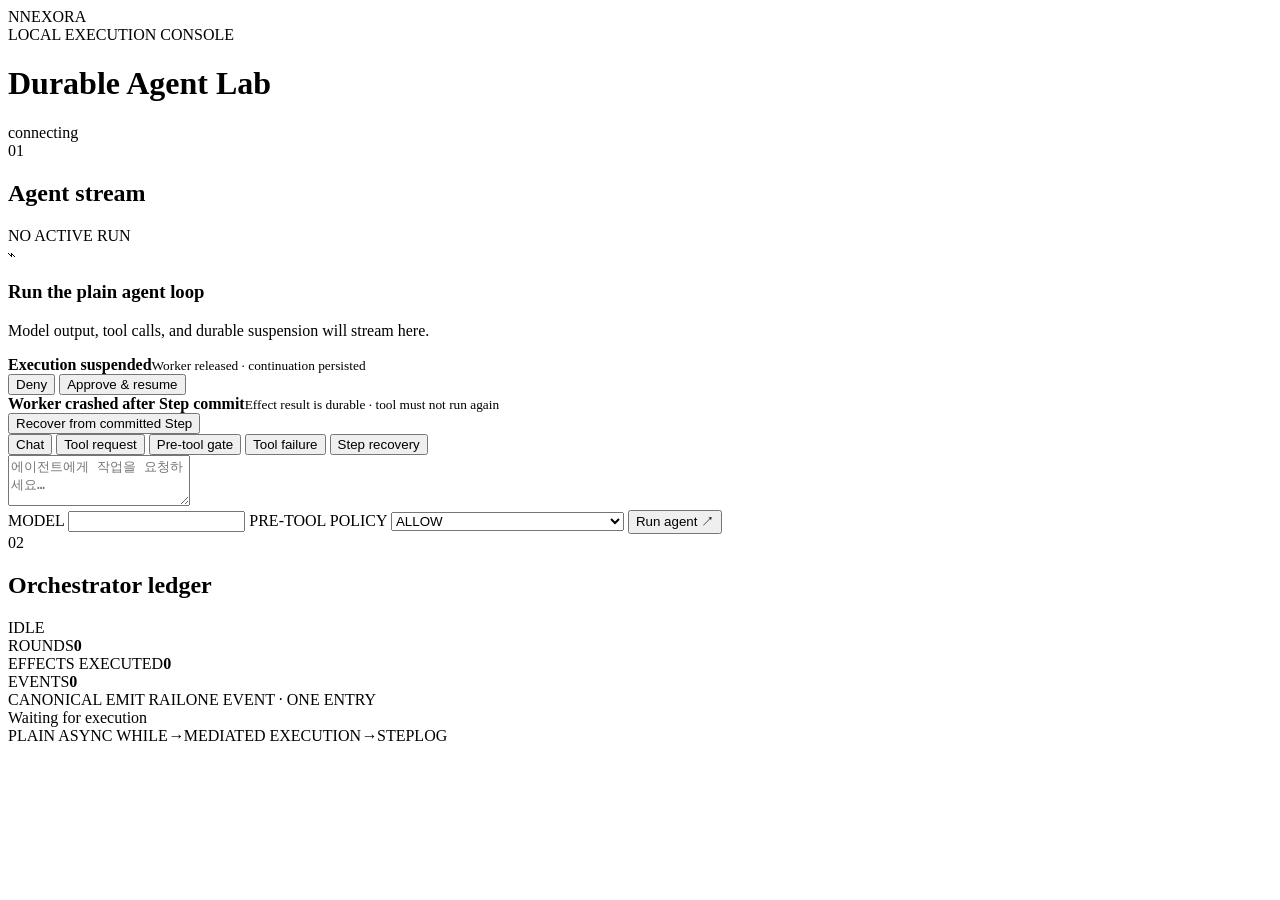
==== packages/nexora-ui/src/nexora_ui/static/index.html @ 62dda509 "build: split contracts, orchestrator, engines, permissions and ui into distributions Eight distribut" ====
<!doctype html>
<html lang="ko">
  <head>
    <meta charset="utf-8" />
    <meta name="viewport" content="width=device-width, initial-scale=1" />
    <title>Nexora · Durable Agent Lab</title>
    <link rel="stylesheet" href="/assets/styles.css?v=9" />
  </head>
  <body>
    <div class="noise"></div>
    <header>
      <div class="brand"><span class="mark">N</span><span>NEXORA</span></div>
      <div class="title-block">
        <span class="eyebrow">LOCAL EXECUTION CONSOLE</span>
        <h1>Durable Agent Lab</h1>
      </div>
      <div class="engine"><span id="health-dot" class="dot"></span><span id="engine-label">connecting</span></div>
    </header>

    <main>
      <section class="panel conversation">
        <div class="panel-head">
          <div><span class="step">01</span><h2>Agent stream</h2></div>
          <span id="run-id" class="run-id">NO ACTIVE RUN</span>
        </div>
        <div id="messages" class="messages">
          <div class="empty-state">
            <span class="glyph">⌁</span>
            <h3>Run the plain agent loop</h3>
            <p>Model output, tool calls, and durable suspension will stream here.</p>
          </div>
        </div>
        <div id="approval" class="approval hidden">
          <div><span class="pulse"></span><strong>Execution suspended</strong><small>Worker released · continuation persisted</small></div>
          <div class="approval-actions">
            <button id="deny" class="secondary">Deny</button>
            <button id="approve">Approve & resume</button>
          </div>
        </div>
        <div id="recovery" class="recovery hidden">
          <div><span class="pulse"></span><strong>Worker crashed after Step commit</strong><small>Effect result is durable · tool must not run again</small></div>
          <button id="recover">Recover from committed Step</button>
        </div>
        <div class="composer">
          <div class="samples">
            <button data-policy="allow" data-prompt="짧게 자기소개해줘">Chat</button>
            <button data-policy="allow" data-prompt="echo 도구로 'durable hello'를 실행하고 결과를 알려줘">Tool request</button>
            <button data-policy="approval" data-prompt="remember_note 도구로 deploy 키에 ready 값을 저장해줘">Pre-tool gate</button>
            <button data-policy="allow" data-prompt="simulate_api_failure 도구를 딱 한 번 호출하고 실패 결과를 설명해줘">Tool failure</button>
            <button data-policy="allow" data-fault="after-step" data-prompt="remember_note 도구로 crash-demo 키에 committed 값을 저장하고 결과를 알려줘">Step recovery</button>
          </div>
          <textarea id="prompt" rows="3" placeholder="에이전트에게 작업을 요청하세요…"></textarea>
          <div class="composer-foot">
            <label>MODEL <input id="model" spellcheck="false" /></label>
            <label>PRE-TOOL POLICY
              <select id="policy">
                <option value="allow">ALLOW</option>
                <option value="approval">ASK BEFORE REMEMBER_NOTE</option>
              </select>
            </label>
            <button id="send" class="send">Run agent <span>↗</span></button>
          </div>
        </div>
      </section>

      <section class="panel ledger">
        <div class="panel-head">
          <div><span class="step">02</span><h2>Orchestrator ledger</h2></div>
          <span id="status" class="status idle">IDLE</span>
        </div>
        <div class="metrics">
          <div><span>ROUNDS</span><strong id="round-count">0</strong></div>
          <div><span>EFFECTS EXECUTED</span><strong id="effect-count">0</strong></div>
          <div><span>EVENTS</span><strong id="event-count">0</strong></div>
        </div>
        <div class="rail-label"><span>CANONICAL EMIT RAIL</span><span>ONE EVENT · ONE ENTRY</span></div>
        <div id="events" class="events">
          <div class="rail-empty">Waiting for execution</div>
        </div>
      </section>
    </main>

    <footer>
      <span>PLAIN ASYNC WHILE</span><i>→</i><span>MEDIATED EXECUTION</span><i>→</i><span>STEPLOG</span>
    </footer>
    <script src="/assets/app.js?v=9"></script>
  </body>
</html>
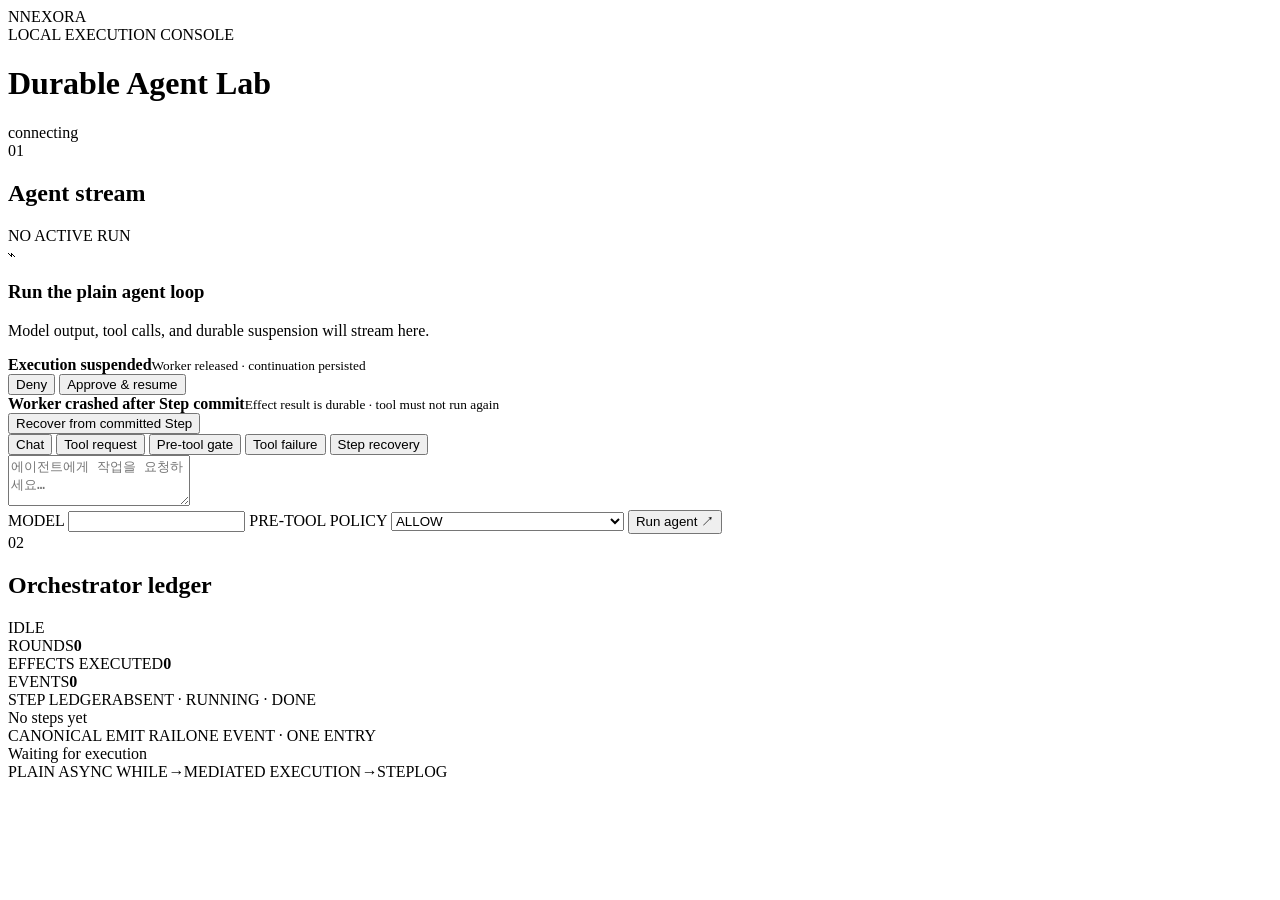
==== commit 3e724668: "feat(ui): show the step ledger, and stop swallowing the failures it explains The panel was titled "O" ====
--- a/packages/nexora-ui/src/nexora_ui/static/index.html
+++ b/packages/nexora-ui/src/nexora_ui/static/index.html
@@ -73,6 +73,10 @@
           <div><span>EFFECTS EXECUTED</span><strong id="effect-count">0</strong></div>
           <div><span>EVENTS</span><strong id="event-count">0</strong></div>
         </div>
+        <div class="rail-label"><span>STEP LEDGER</span><span>ABSENT · RUNNING · DONE</span></div>
+        <div id="ledger" class="events">
+          <div class="rail-empty">No steps yet</div>
+        </div>
         <div class="rail-label"><span>CANONICAL EMIT RAIL</span><span>ONE EVENT · ONE ENTRY</span></div>
         <div id="events" class="events">
           <div class="rail-empty">Waiting for execution</div>
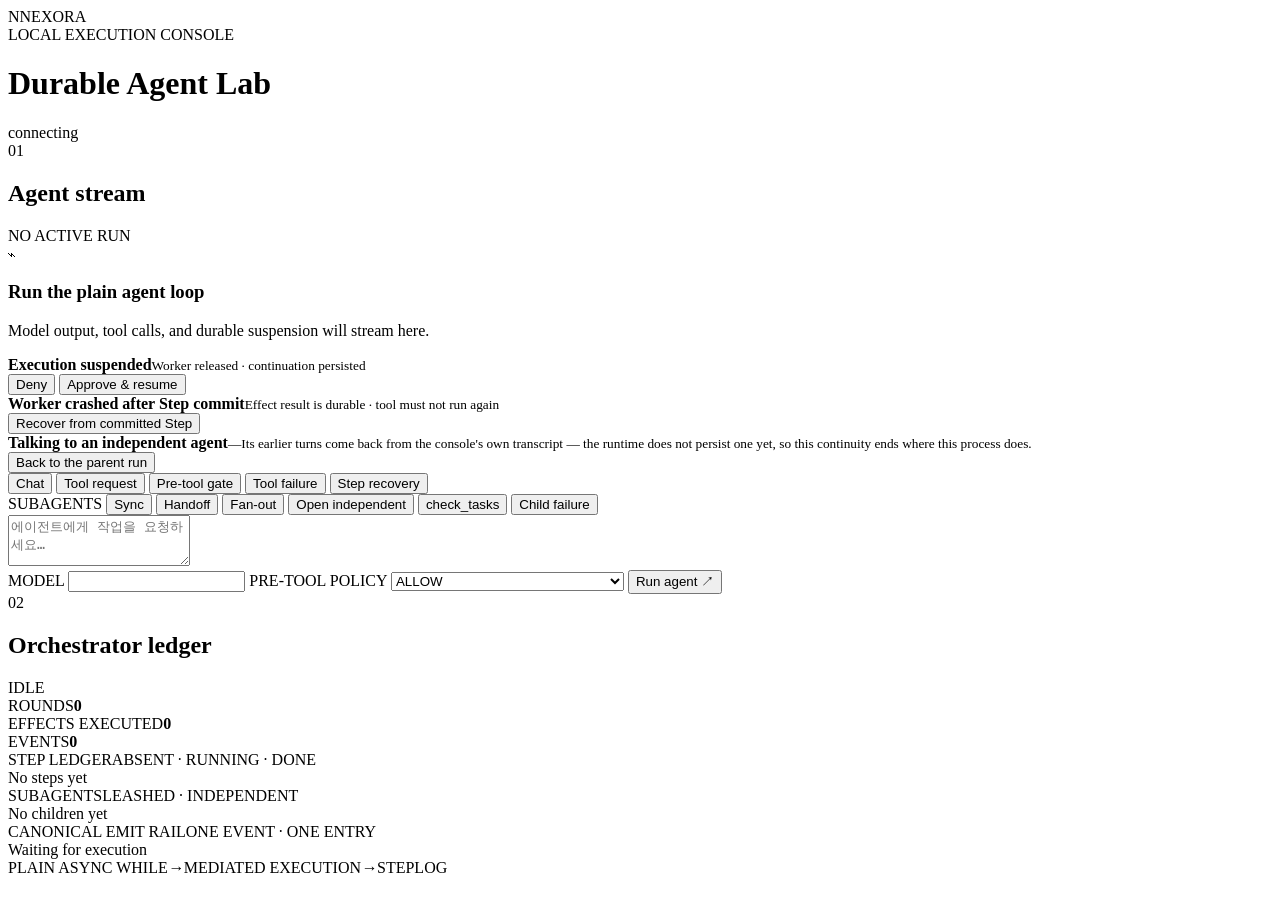
==== commit 441b4de7: "feat(ui): the console drives every delegation shape, and keeps each child's conversation The subagen" ====
--- a/packages/nexora-ui/src/nexora_ui/static/index.html
+++ b/packages/nexora-ui/src/nexora_ui/static/index.html
@@ -4,7 +4,7 @@
     <meta charset="utf-8" />
     <meta name="viewport" content="width=device-width, initial-scale=1" />
     <title>Nexora · Durable Agent Lab</title>
-    <link rel="stylesheet" href="/assets/styles.css?v=9" />
+    <link rel="stylesheet" href="/assets/styles.css?v=11" />
   </head>
   <body>
     <div class="noise"></div>
@@ -41,6 +41,10 @@
           <div><span class="pulse"></span><strong>Worker crashed after Step commit</strong><small>Effect result is durable · tool must not run again</small></div>
           <button id="recover">Recover from committed Step</button>
         </div>
+        <div id="attached" class="attached hidden">
+          <div><span class="pulse"></span><strong>Talking to an independent agent</strong><small id="attached-id">—</small><small class="caveat">Its earlier turns come back from the console's own transcript — the runtime does not persist one yet, so this continuity ends where this process does.</small></div>
+          <button id="detach" class="secondary">Back to the parent run</button>
+        </div>
         <div class="composer">
           <div class="samples">
             <button data-policy="allow" data-prompt="짧게 자기소개해줘">Chat</button>
@@ -48,6 +52,15 @@
             <button data-policy="approval" data-prompt="remember_note 도구로 deploy 키에 ready 값을 저장해줘">Pre-tool gate</button>
             <button data-policy="allow" data-prompt="simulate_api_failure 도구를 딱 한 번 호출하고 실패 결과를 설명해줘">Tool failure</button>
             <button data-policy="allow" data-fault="after-step" data-prompt="remember_note 도구로 crash-demo 키에 committed 값을 저장하고 결과를 알려줘">Step recovery</button>
+          </div>
+          <div class="samples samples-agents">
+            <span class="samples-label">SUBAGENTS</span>
+            <button data-policy="allow" data-prompt="delegate 도구로 note-keeper 에이전트에게 'release 키에 v2 저장'을 wait=sync 로 맡기고, 돌아온 답을 그대로 알려줘">Sync</button>
+            <button data-policy="allow" data-prompt="delegate 도구로 note-keeper 에이전트에게 'release 키에 v2 저장'을 wait=async 로 맡겨. 기다리지 말고 바로 다음 할 일을 이야기해줘">Handoff</button>
+            <button data-policy="allow" data-prompt="delegate 도구의 tasks 배열로 note-keeper 와 echoer 에게 각각 다른 일을 한 번에 맡기고, 두 결과를 같이 보여줘">Fan-out</button>
+            <button data-policy="allow" data-prompt="delegate 도구로 echoer 에이전트에게 'independent hello' 를 wait=none 으로 열고, 돌려받은 run id 를 알려줘">Open independent</button>
+            <button data-policy="allow" data-prompt="check_tasks 도구로 지금 백그라운드에서 도는 자식이 있는지 확인하고 상태를 알려줘">check_tasks</button>
+            <button data-policy="allow" data-prompt="delegate 도구로 flaky 에이전트에게 아무 일이나 wait=sync 로 맡기고, 자식이 보고한 실패를 설명해줘">Child failure</button>
           </div>
           <textarea id="prompt" rows="3" placeholder="에이전트에게 작업을 요청하세요…"></textarea>
           <div class="composer-foot">
@@ -77,6 +90,10 @@
         <div id="ledger" class="events">
           <div class="rail-empty">No steps yet</div>
         </div>
+        <div class="rail-label"><span>SUBAGENTS</span><span>LEASHED · INDEPENDENT</span></div>
+        <div id="agents" class="events agents">
+          <div class="rail-empty">No children yet</div>
+        </div>
         <div class="rail-label"><span>CANONICAL EMIT RAIL</span><span>ONE EVENT · ONE ENTRY</span></div>
         <div id="events" class="events">
           <div class="rail-empty">Waiting for execution</div>
@@ -87,6 +104,6 @@
     <footer>
       <span>PLAIN ASYNC WHILE</span><i>→</i><span>MEDIATED EXECUTION</span><i>→</i><span>STEPLOG</span>
     </footer>
-    <script src="/assets/app.js?v=9"></script>
+    <script src="/assets/app.js?v=11"></script>
   </body>
 </html>
